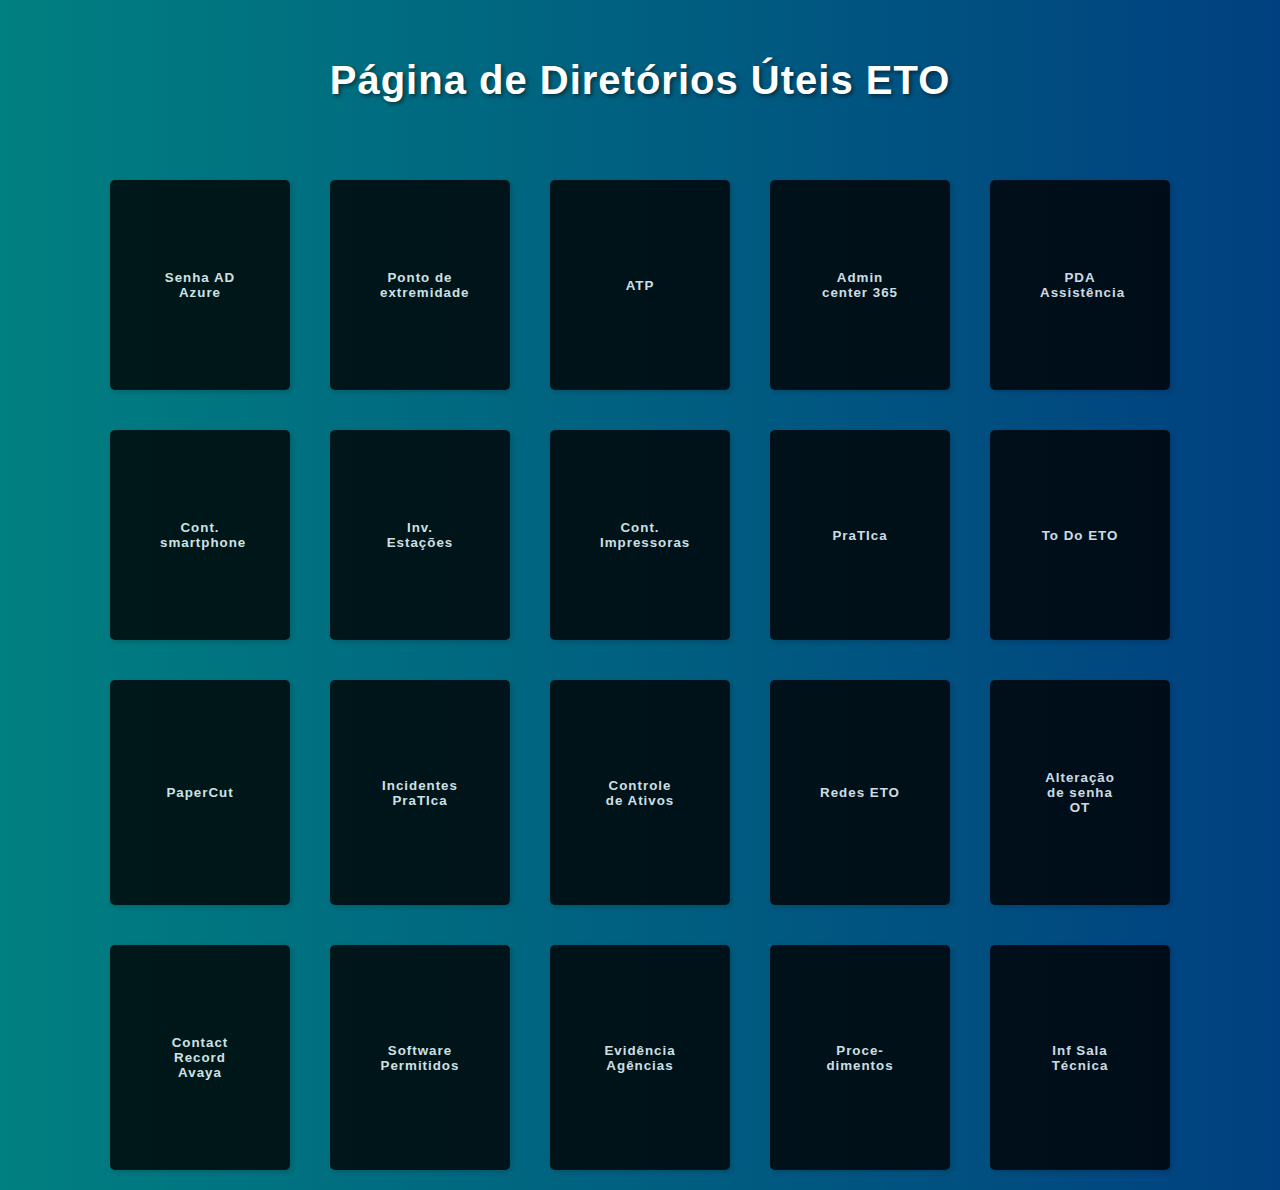
==== index.html @ 0811b28e "first commit" ====
<!DOCTYPE html>
<html lang="en">
<head>
    <meta charset="UTF-8">
    <meta name="viewport" content="width=device-width, initial-scale=1.0">
    <link rel="stylesheet" href="style.css">
    <title>Diretórios ETO</title>
    <link rel="icon" href="icon.png">
    <link rel="stylesheet" href="https://unpkg.com/aos@2.3.1/dist/aos.css" integrity="sha512-GAPnDtz3AQZRYE2K1/Npg7C6m3POGgW5kgb5MKMR5b56+fCv3Dak2IJ0JRyW88MvTdnX0nfXb0r/9d9F4JbmmA==" crossorigin="anonymous" referrerpolicy="no-referrer"/>
    <script src="script.js"></script>
</head>
<body>


    <h1>Página de Diretórios Úteis ETO</h1>

    <div class="button-container" data-aos="fade-up" data-aos-delay="400">
        <button onclick="admAzure()">Senha AD Azure</button>
        <button onclick="pExtrem()">Ponto de extremidade</button>
        <button onclick="atp()">ATP</button>
        <button onclick="admCent365()">Admin center 365</button>
        <button onclick="assPDA()">PDA Assistência</button> 

        <button onclick="smartControl()">Cont. smartphone</button>
        <button onclick="invEstacao()">Inv. Estações</button>
        <button onclick="impControl()">Cont. Impressoras</button>
        <button onclick="praTIca()">PraTIca</button>
        <button onclick="toDo()">To Do ETO</button>

        <button onclick="paperCut()">PaperCut</button>
        <button onclick="incidPratica()">Incidentes PraTIca</button>
        <button onclick="contAtivos()">Controle de Ativos</button>
        <button onclick="redes()">Redes ETO</button>
        <button onclick="senhaOt()">Alteração de senha OT</button>

        <button onclick="conRecord()">Contact Record Avaya</button>
        <button onclick="softList()">Software Permitidos</button>
        <button onclick="ag()">Evidência<br/>Agências</button>
        <button onclick="procedimentos()">Proce-<br>dimentos</button>
        <button onclick="InfDC()">Inf Sala Técnica</button>
    </div>

    <script src="https://unpkg.com/aos@2.3.1/dist/aos.js" integrity="sha512-oYgP3+BbAV6yL94zCteZY6u3dX/fC1eO/DXQ7b2sR1fKwBEJKhhxC9szSH3bfa1bYxRfcDkfpmN8q7pL8oYqEw==" crossorigin="anonymous" referrerpolicy="no-referrer"></script>
    <script>
        AOS.init();
    </script>

</body>
</html>
---- style.css ----
body {
    font-family: 'Arial', sans-serif;
    text-align: center;
    background: linear-gradient(to right, #008080, #004080);
    margin: 0;
    color: #fff;
}

/* Rest of your styles remain unchanged */


h1 {
    color: #fff;
    margin-top: 50px; /* Adjusted margin for better spacing */
    margin-bottom: 50px; /* Adjusted margin for better spacing */
    font-size: 2.5rem; /* Adjusted font size for better readability */
    letter-spacing: 1px; /* Added letter spacing for better readability */
    text-shadow: 2px 2px 4px rgba(0, 0, 0, 0.5); /* Added a subtle text shadow for better contrast */

    /* Optional: Adjusted line height for better spacing */
    line-height: 1.5;
}



.button-container {
    display: flex;
    flex-wrap: wrap;
    justify-content: center;
   
   
   
}

button {
    margin: 20px;
    padding: 90px 50px;
    width: 180px;
    background-color: #000000; /* Marrom Escuro */
    color: #fff; /* Cor do texto em branco */
    /* Outros estilos... */
    border: none;
    align-items: center;
    border-radius: 5px;
    cursor: pointer;
    letter-spacing: 1px;
    font-weight: bold;
    opacity: 0.8;
    transition: background-color 0.3s ease;
    box-shadow: 2px 2px 5px rgba(0, 0, 0, 0.2)
    
}

button:hover {
    background-color: #3c4a52;
}

/* Optional: Add a subtle box shadow for depth */
button:focus {
    box-shadow: 0 0 10px rgba(52, 152, 219, 0.7);
}

/* Optional: Style for active state */
button:active {
    background-color: #1f618d;
}

/* Optional: Add any additional styles or modifications as needed */
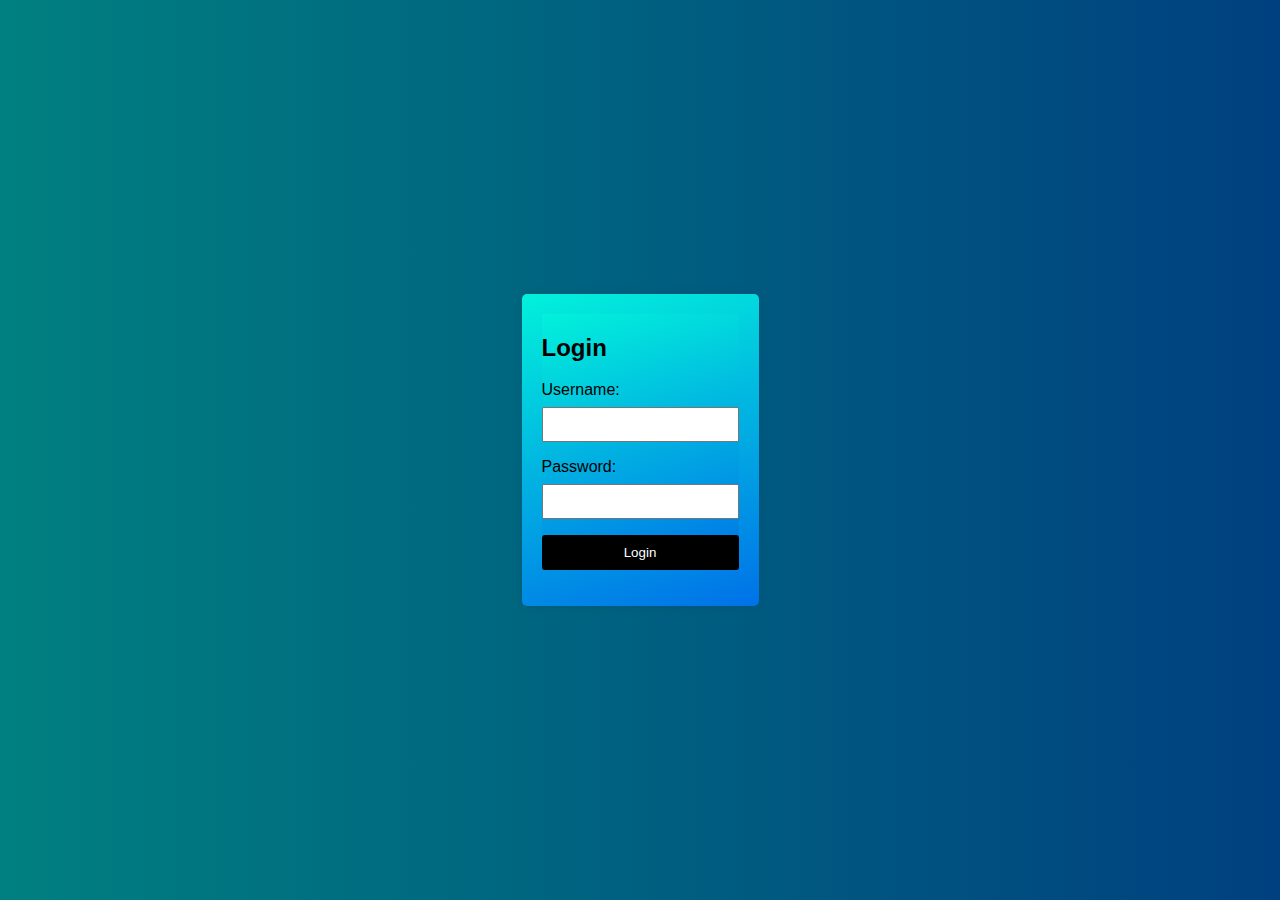
==== commit fbc28c98: "Rename login.html to index.html" ====
--- a/index.html
+++ b/index.html
@@ -3,47 +3,24 @@
 <head>
     <meta charset="UTF-8">
     <meta name="viewport" content="width=device-width, initial-scale=1.0">
-    <link rel="stylesheet" href="style.css">
-    <title>Diretórios ETO</title>
-    <link rel="icon" href="icon.png">
-    <link rel="stylesheet" href="https://unpkg.com/aos@2.3.1/dist/aos.css" integrity="sha512-GAPnDtz3AQZRYE2K1/Npg7C6m3POGgW5kgb5MKMR5b56+fCv3Dak2IJ0JRyW88MvTdnX0nfXb0r/9d9F4JbmmA==" crossorigin="anonymous" referrerpolicy="no-referrer"/>
-    <script src="script.js"></script>
+    <link rel="stylesheet" href="logi.css"> <!-- Corrigido para o nome correto do arquivo CSS -->
+    <title>Login Page</title>
 </head>
 <body>
+    <div class="container">
+        <form id="loginForm">
+            <h2>Login</h2>
+            <label for="username">Username:</label>
+            <input type="text" id="username" name="username" required>
 
+            <label for="password">Password:</label>
+            <input type="password" id="password" name="password" required>
 
-    <h1>Página de Diretórios Úteis ETO</h1>
-
-    <div class="button-container" data-aos="fade-up" data-aos-delay="400">
-        <button onclick="admAzure()">Senha AD Azure</button>
-        <button onclick="pExtrem()">Ponto de extremidade</button>
-        <button onclick="atp()">ATP</button>
-        <button onclick="admCent365()">Admin center 365</button>
-        <button onclick="assPDA()">PDA Assistência</button> 
-
-        <button onclick="smartControl()">Cont. smartphone</button>
-        <button onclick="invEstacao()">Inv. Estações</button>
-        <button onclick="impControl()">Cont. Impressoras</button>
-        <button onclick="praTIca()">PraTIca</button>
-        <button onclick="toDo()">To Do ETO</button>
-
-        <button onclick="paperCut()">PaperCut</button>
-        <button onclick="incidPratica()">Incidentes PraTIca</button>
-        <button onclick="contAtivos()">Controle de Ativos</button>
-        <button onclick="redes()">Redes ETO</button>
-        <button onclick="senhaOt()">Alteração de senha OT</button>
-
-        <button onclick="conRecord()">Contact Record Avaya</button>
-        <button onclick="softList()">Software Permitidos</button>
-        <button onclick="ag()">Evidência<br/>Agências</button>
-        <button onclick="procedimentos()">Proce-<br>dimentos</button>
-        <button onclick="InfDC()">Inf Sala Técnica</button>
+            <button type="button" onclick="validateLogin()">Login</button>
+        </form>
+        <p id="error-message"></p>
     </div>
 
-    <script src="https://unpkg.com/aos@2.3.1/dist/aos.js" integrity="sha512-oYgP3+BbAV6yL94zCteZY6u3dX/fC1eO/DXQ7b2sR1fKwBEJKhhxC9szSH3bfa1bYxRfcDkfpmN8q7pL8oYqEw==" crossorigin="anonymous" referrerpolicy="no-referrer"></script>
-    <script>
-        AOS.init();
-    </script>
-
+    <script src="jslog.js"></script>
 </body>
 </html>
--- a/logi.css
+++ b/logi.css
@@ -0,0 +1,50 @@
+body {
+    font-family: Arial, sans-serif;
+    margin: 0;
+    display: flex;
+    align-items: center;
+    justify-content: center;
+    height: 100vh;
+    background: linear-gradient(to right, #008080, #004080);
+}
+
+.container {
+    background-image: linear-gradient(163deg, #02f1db 0%, #0071e8 100%);
+    padding: 20px;
+    border-radius: 5px;
+    box-shadow: 0 0 10px rgba(0, 0, 0, 0.1);
+}
+
+form {
+    display: flex;
+    flex-direction: column;
+    background-image: linear-gradient(163deg, #02f1db 0%, #0071e8 100%);
+}
+
+label {
+    margin-bottom: 8px;
+}
+
+input {
+    padding: 8px;
+    margin-bottom: 16px;
+}
+
+button {
+    padding: 10px;
+    background-color: #000000;
+    color: #fff;
+    border: none;
+    border-radius: 3px;
+    cursor: pointer;
+}
+
+button:hover {
+    background-color: #2980b9;
+}
+
+#error-message {
+    color: #000000;
+    margin-top: 10px;
+    background-color: cadetblue;
+}
